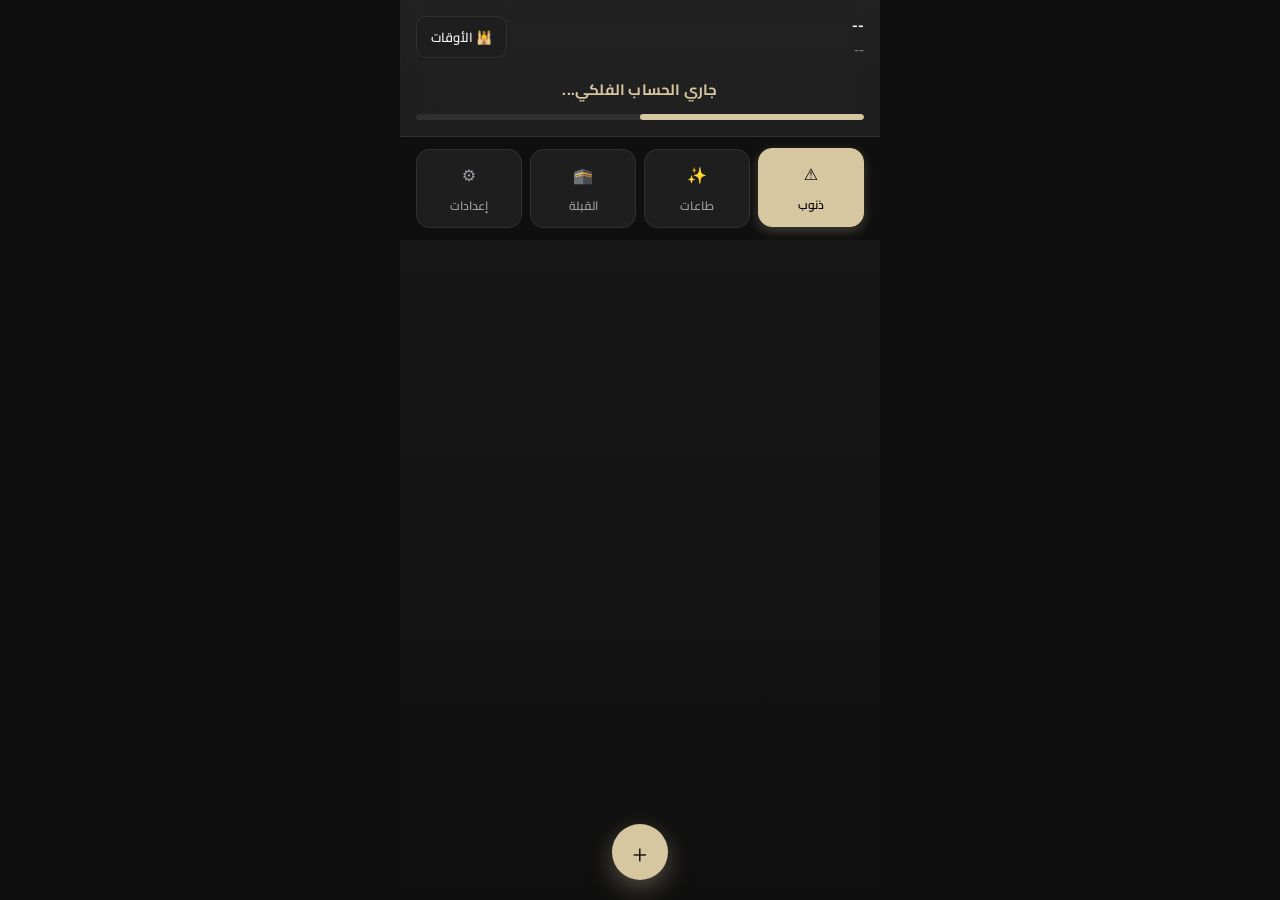
==== index.html @ 02ccfde8 "Update index.html" ====
<!DOCTYPE html>
<html lang="ar" dir="rtl">
<head>
<meta charset="UTF-8">
<meta name="viewport" content="width=device-width, initial-scale=1.0, maximum-scale=1.0, user-scalable=no">
<title>ميزان المحاسبة - النجف الأشرف</title>
<link rel="manifest" href="manifest.json?v=9">
<meta name="theme-color" content="#5f27cd">
<meta name="apple-mobile-web-app-capable" content="yes">
<link href="https://fonts.googleapis.com/css2?family=Cairo:wght@400;600;700&display=swap" rel="stylesheet">
<link rel="stylesheet" href="style.css?v=9">
</head>
<body>
<div class="app">
  <div id="offlineIndicator" class="offline-badge"></div>
  
  <header class="header">
    <div class="header-top">
      <div class="dates">
        <div id="dateText" class="date-greg">--</div>
        <div id="hijriDateDisplay" class="date-hijri">--</div>
      </div>
      <button class="btn-prayer" onclick="togglePrayerMenu()">🕌 الأوقات</button>
    </div>
    
    <div id="prayerMenu" class="prayer-dropdown">
      <div class="prayer-grid">
        <div class="p-item"><span>الفجر</span><small>قبل الشروق بساعة</small><b id="t-fajr">--:--</b></div>
        <div class="p-item"><span>الظهر</span><small>+10 دقائق</small><b id="t-dhuhr">--:--</b></div>
        <div class="p-item"><span>العصر</span><small>+10 دقائق</small><b id="t-asr">--:--</b></div>
        <div class="p-item"><span>المغرب</span><small>+10 دقائق</small><b id="t-maghrib">--:--</b></div>
        <div class="p-item"><span>العشاء</span><small>+5 دقائق</small><b id="t-isha">--:--</b></div>
      </div>
      <div class="loc-bar">
        <span id="locStatus">الافتراضي: النجف الأشرف</span>
        <button onclick="doRequestLocation()" class="btn-loc">📍 تحديث موقعي</button>
      </div>
      <div class="notify-bar">
        <button onclick="doRequestNotify()" class="btn-notify">🔔 تفعيل الإشعارات</button>
        <span id="notifyStatus" class="notify-state">غير مفعلة</span>
      </div>
    </div>

    <div class="counter-wrap">
      <div id="nextPrayerCounter" class="counter">جاري الحساب الفلكي...</div>
      <div class="progress-track"><div id="pBar" class="progress-fill"></div></div>
    </div>
  </header>

  <nav class="tabs">
    <button id="tab-sins" class="tab active" onclick="setTab('sins')"><span>⚠️</span> ذنوب</button>
    <button id="tab-obeys" class="tab" onclick="setTab('obeys')"><span>✨</span> طاعات</button>
    <button id="tab-qibla" class="tab" onclick="setTab('qibla')"><span>🕋</span> القبلة</button>
    <button id="tab-cfg" class="tab" onclick="setTab('cfg')"><span>⚙️</span> إعدادات</button>
  </nav>

  <main id="list" class="content"></main>

  <button id="fab" class="fab" onclick="openAdd()">+</button>

  <div id="overlay" class="overlay">
    <div class="modal">
      <h3 id="mTitle">إضافة عمل</h3>
      <input id="mName" type="text" placeholder="اسم العمل..." autocomplete="off">
      <textarea id="mNote" placeholder="ملاحظات..." rows="3"></textarea>
      <div class="modal-actions">
        <button onclick="saveData()" class="btn-primary">حفظ</button>
        <button id="deleteBtn" onclick="deleteCurrent()" class="btn-danger">حذف</button>
        <button onclick="closeModal()" class="btn-ghost">إلغاء</button>
      </div>
    </div>
  </div>
</div>

<script src="main.js?v=9"></script>
<script>
if('serviceWorker' in navigator){
  window.addEventListener('load', ()=>{
    navigator.serviceWorker.register('./pwabuilder-sw.js?v=9').then(reg=>{
      if(reg.waiting){ reg.waiting.postMessage({type:'SKIP_WAITING'}); }
    });
    navigator.serviceWorker.addEventListener('controllerchange', ()=>{ window.location.reload(); });
  });
}
if('caches' in window){
  caches.keys().then(keys=>{
    keys.forEach(k=>{
      if(k.includes('mizan-v6') || k.includes('mizan-v8') || k.includes('mizan-v7')){
        caches.delete(k);
      }
    });
  });
}
</script>
</body>
</html>
---- style.css ----
:root{
  --primary:#d6c7a1;
  --bg:#0f0f0f;
  --card:#1e1e1e;
  --card2:#262626;
  --border:rgba(255,255,255,0.08);
  --danger:#ff6b6b;
  --success:#2ecc71;
  --text:#f5f5f5;
  --muted:#9aa0a6;
  --warning:#ff9800;
}
*{box-sizing:border-box;margin:0;padding:0;font-family:'Cairo',system-ui,Tahoma,sans-serif}
body{background:var(--bg);color:var(--text);direction:rtl;min-height:100vh;-webkit-tap-highlight-color:transparent}
.app{max-width:480px;margin:0 auto;min-height:100vh;background:linear-gradient(180deg,#1a1a1a 0%,#0f0f0f 100%);padding-bottom:90px;position:relative}
.header{padding:16px;background:rgba(255,255,255,0.03);border-bottom:1px solid var(--border);position:sticky;top:0;backdrop-filter:blur(12px);z-index:20}
.header-top{display:flex;justify-content:space-between;align-items:flex-start;gap:12px}
.dates{flex:1}
.date-greg{font-size:14px;font-weight:700;line-height:1.3}
.date-hijri{font-size:12px;color:var(--muted);margin-top:4px}
.btn-prayer{background:var(--card);border:1px solid var(--border);color:var(--text);padding:8px 14px;border-radius:10px;font-size:13px;font-weight:600;cursor:pointer;flex-shrink:0}
.btn-prayer:active{transform:scale(0.97)}
.prayer-dropdown{display:none;margin-top:14px;background:var(--card);border-radius:16px;padding:14px;border:1px solid var(--border);animation:slideDown 0.25s ease}
@keyframes slideDown{from{opacity:0;transform:translateY(-10px)}to{opacity:1;transform:translateY(0)}}
.prayer-grid{display:grid;grid-template-columns:1fr 1fr;gap:8px}
.p-item{display:flex;flex-direction:column;gap:2px;background:rgba(255,255,255,0.04);padding:10px 12px;border-radius:12px;position:relative}
.p-item span{font-size:12px;font-weight:600;color:var(--muted)}
.p-item small{font-size:10px;color:var(--muted);opacity:0.7}
.p-item b{font-size:14px;color:var(--primary);margin-top:2px;direction:ltr;text-align:right}
.loc-bar,.notify-bar{display:flex;justify-content:space-between;align-items:center;margin-top:12px;font-size:11px;color:var(--muted);flex-wrap:wrap;gap:8px;padding-top:12px;border-top:1px solid var(--border)}
.btn-loc{background:transparent;border:1px dashed var(--primary);color:var(--primary);padding:6px 12px;border-radius:8px;font-size:11px;cursor:pointer;font-weight:600}
.btn-notify{background:var(--primary);color:#000;border:none;padding:7px 14px;border-radius:8px;font-weight:700;font-size:11px;cursor:pointer}
.notify-state{font-size:11px;font-weight:600}
.counter-wrap{margin-top:14px;text-align:center}
.counter{font-size:15px;font-weight:700;color:var(--primary);letter-spacing:0.2px;min-height:22px}
.progress-track{height:6px;background:rgba(255,255,255,0.08);border-radius:20px;margin-top:10px;overflow:hidden}
.progress-fill{height:100%;width:50%;background:var(--primary);border-radius:20px;transition:width 0.6s ease, background 0.3s ease}
.offline-badge{display:none;background:var(--warning);color:#000;text-align:center;padding:7px 12px;font-size:12px;font-weight:700}
.offline-badge.show{display:block}
.tabs{display:flex;gap:8px;padding:12px 16px;position:sticky;top:0;z-index:10;background:var(--bg)}
.tab{flex:1;display:flex;flex-direction:column;align-items:center;gap:4px;padding:10px 6px;border-radius:14px;border:1px solid var(--border);background:var(--card);color:var(--muted);font-weight:600;font-size:12px;cursor:pointer;transition:all 0.2s ease}
.tab span{font-size:16px}
.tab.active{background:var(--primary);color:#000;border-color:var(--primary);transform:translateY(-1px);box-shadow:0 4px 12px rgba(214,199,161,0.25)}
.tab:active{transform:scale(0.97)}
.content{padding:0 16px;display:flex;flex-direction:column;gap:10px;margin-top:4px;min-height:300px}
.item-card{display:flex;justify-content:space-between;align-items:center;background:var(--card);padding:14px 16px;border-radius:14px;border:1px solid var(--border);transition:all 0.2s ease}
.item-card:active{transform:scale(0.99)}
.item-card.done{opacity:0.55}
.item-card.col{flex-direction:column;align-items:stretch;gap:12px}
.item-info{flex:1;display:flex;flex-direction:column;gap:4px;min-width:0}
.item-info b{font-size:14px;font-weight:700;white-space:nowrap;overflow:hidden;text-overflow:ellipsis}
.item-info span{font-size:11px;color:var(--muted);line-height:1.4;display:-webkit-box;-webkit-line-clamp:2;-webkit-box-orient:vertical;overflow:hidden}
.btns{display:flex;gap:8px;flex-shrink:0}
.btn{width:38px;height:38px;border-radius:10px;border:1px solid var(--border);background:rgba(255,255,255,0.04);color:var(--text);cursor:pointer;display:flex;align-items:center;justify-content:center;font-size:14px;transition:all 0.15s}
.btn:active{transform:scale(0.92)}
.btn-check.active-s{background:var(--danger);color:#fff;border-color:var(--danger)}
.btn-check.active-o{background:var(--success);color:#fff;border-color:var(--success)}
.fab{position:fixed;bottom:20px;left:50%;transform:translateX(-50%);width:56px;height:56px;border-radius:50%;background:var(--primary);color:#000;border:none;font-size:28px;font-weight:300;cursor:pointer;box-shadow:0 8px 24px rgba(214,199,161,0.35);z-index:30;transition:all 0.2s}
.fab:active{transform:translateX(-50%) scale(0.92)}
.overlay{display:none;position:fixed;inset:0;background:rgba(0,0,0,0.7);backdrop-filter:blur(6px);align-items:center;justify-content:center;z-index:100;padding:20px}
.overlay.show{display:flex;animation:fadeIn 0.2s ease}
@keyframes fadeIn{from{opacity:0}to{opacity:1}}
.modal{background:var(--card2);width:100%;max-width:380px;border-radius:20px;padding:20px;border:1px solid var(--border);animation:slideUp 0.25s ease}
@keyframes slideUp{from{transform:translateY(20px);opacity:0}to{transform:translateY(0);opacity:1}}
.modal h3{margin-bottom:14px;font-size:16px}
.modal input,.modal textarea{width:100%;background:rgba(255,255,255,0.06);border:1px solid var(--border);color:var(--text);padding:12px 14px;border-radius:12px;margin-bottom:12px;font-size:14px;outline:none;transition:border 0.2s}
.modal input:focus,.modal textarea:focus{border-color:var(--primary)}
.modal-actions{display:flex;gap:10px;margin-top:4px}
.btn-primary{flex:1;background:var(--primary);color:#000;border:none;padding:11px 16px;border-radius:10px;font-weight:700;cursor:pointer}
.btn-danger{background:rgba(255,107,107,0.15);color:var(--danger);border:1px solid rgba(255,107,107,0.25);padding:11px 16px;border-radius:10px;cursor:pointer;font-weight:600}
.btn-ghost{background:rgba(255,255,255,0.06);color:var(--muted);border:1px solid var(--border);padding:11px 16px;border-radius:10px;cursor:pointer}
.row{display:flex;gap:8px;flex-wrap:wrap;align-items:center}
.stack{display:flex;flex-direction:column;gap:8px;width:100%}
.check-row{display:flex;justify-content:space-between;align-items:center;width:100%;background:rgba(255,255,255,0.05);padding:10px 14px;border-radius:10px;font-size:13px;cursor:pointer}
.check-row input{width:18px;height:18px;accent-color:var(--primary)}
.info-box{font-size:12px;background:rgba(255,255,255,0.05);padding:12px;border-radius:12px;width:100%;line-height:1.8;border:1px solid var(--border)}
.dim{color:var(--muted);font-size:11px;line-height:1.6}
.ver{text-align:center;color:#555;font-size:10px;margin-top:20px}
.qibla-wrap{display:flex;flex-direction:column;align-items:center;gap:16px;width:100%}
.compass-box{position:relative;width:260px;height:260px;border-radius:50%;background:radial-gradient(circle at 35% 35%, #2e2e2e, #121212);border:2px solid rgba(214,199,161,0.35);box-shadow:0 0 40px rgba(0,0,0,0.7), inset 0 0 30px rgba(214,199,161,0.08);display:flex;align-items:center;justify-content:center;overflow:hidden}
.compass-rose{position:absolute;inset:10px;border-radius:50%;transition:transform 0.15s linear;will-change:transform}
.compass-rose::before{content:'N';position:absolute;top:8px;left:50%;transform:translateX(-50%);color:var(--danger);font-weight:800;font-size:16px;text-shadow:0 0 6px var(--danger)}
.compass-rose::after{content:'S';position:absolute;bottom:8px;left:50%;transform:translateX(-50%);color:var(--muted);font-weight:600;font-size:12px}
.compass-marks{position:absolute;inset:0}
.compass-marks span{position:absolute;left:50%;top:50%;width:2px;height:12px;background:rgba(255,255,255,0.18);transform-origin:50% 115px;border-radius:2px}
.compass-marks span:nth-child(9n+1){height:18px;background:rgba(255,255,255,0.35);width:2.5px}
.qibla-arrow{position:absolute;left:50%;top:50%;width:0;height:0;transform-origin:50% 100%;transition:transform 0.15s linear;will-change:transform;z-index:5}
.qibla-arrow::before{content:'';position:absolute;left:-12px;top:-115px;width:24px;height:115px;background:linear-gradient(180deg,var(--primary),#b89b5e);clip-path:polygon(50% 0, 0 100%, 100% 100%);box-shadow:0 0 12px rgba(214,199,161,0.6);border-radius:2px}
.qibla-arrow::after{content:'🕋';position:absolute;left:-14px;top:-138px;font-size:22px;filter:drop-shadow(0 2px 4px rgba(0,0,0,0.5))}
.compass-center{position:absolute;left:50%;top:50%;transform:translate(-50%,-50%);width:16px;height:16px;border-radius:50%;background:var(--primary);box-shadow:0 0 12px var(--primary), inset 0 1px 2px rgba(255,255,255,0.8);z-index:10;border:2px solid #000}
.qibla-info{width:100%;display:flex;flex-direction:column;gap:8px}
.qibla-stat{display:flex;justify-content:space-between;align-items:center;background:rgba(255,255,255,0.05);padding:12px 14px;border-radius:12px;font-size:13px;border:1px solid var(--border)}
.qibla-stat b{color:var(--primary);font-size:13px;direction:ltr}
.qibla-btn{background:var(--primary);color:#000;border:none;padding:12px 18px;border-radius:12px;font-weight:800;font-size:14px;width:100%;cursor:pointer;transition:all 0.2s}
.qibla-btn:active{transform:scale(0.98)}
.qibla-hint{font-size:11px;color:var(--muted);text-align:center;line-height:1.7;padding:0 8px}
.qibla-diff{font-weight:800;font-size:13px;text-align:center;min-height:20px;color:var(--primary)}
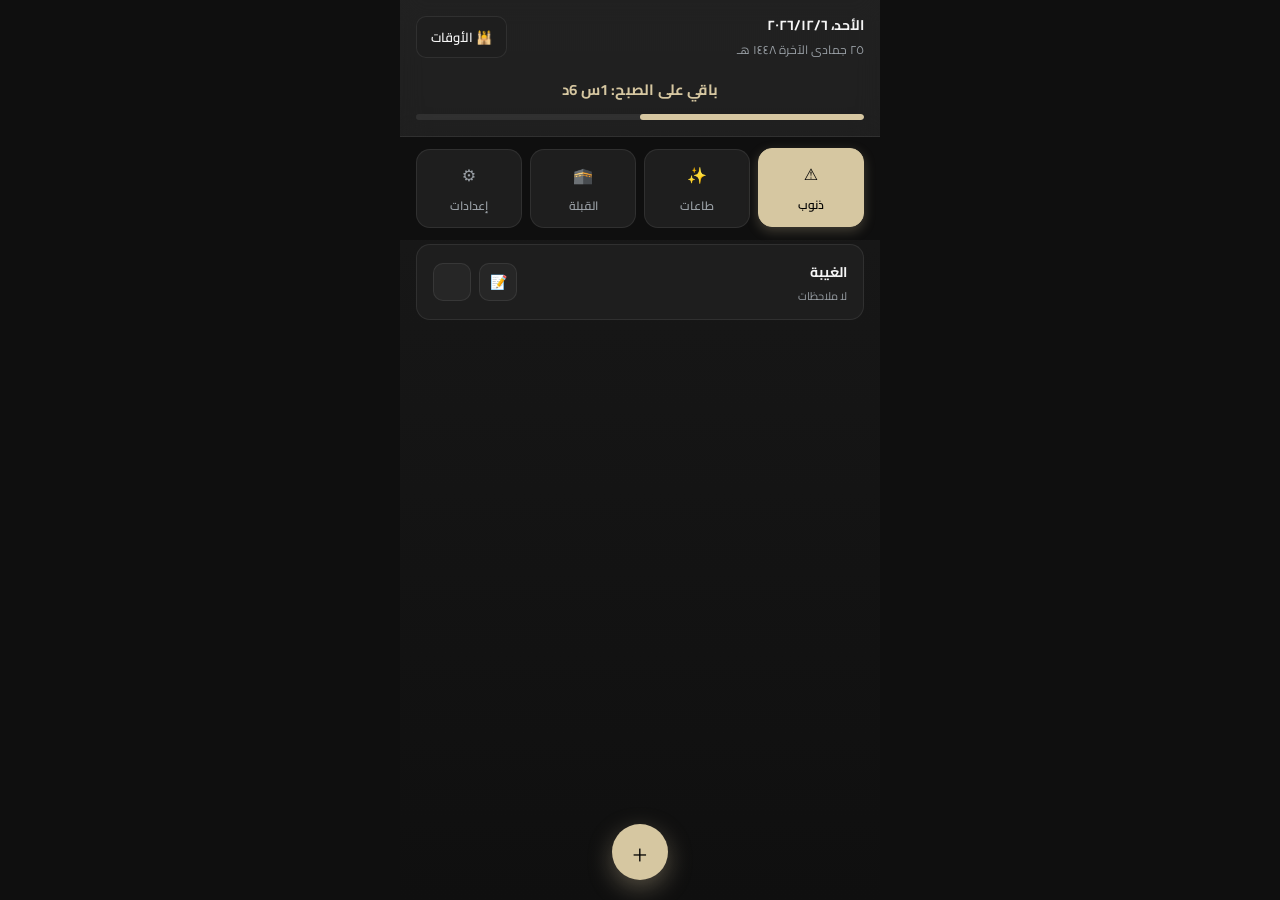
==== commit 948f535c: "Update index.html" ====
--- a/index.html
+++ b/index.html
@@ -27,9 +27,9 @@
       <div class="prayer-grid">
         <div class="p-item"><span>الفجر</span><small>قبل الشروق بساعة</small><b id="t-fajr">--:--</b></div>
         <div class="p-item"><span>الظهر</span><small>+10 دقائق</small><b id="t-dhuhr">--:--</b></div>
-        <div class="p-item"><span>العصر</span><small>+10 دقائق</small><b id="t-asr">--:--</b></div>
+        <div class="p-item"><span>العصر</span><small>غير دقيق</small><b id="t-asr">--:--</b></div>
         <div class="p-item"><span>المغرب</span><small>+10 دقائق</small><b id="t-maghrib">--:--</b></div>
-        <div class="p-item"><span>العشاء</span><small>+5 دقائق</small><b id="t-isha">--:--</b></div>
+        <div class="p-item"><span>العشاء</span><small>بعد المغرب بنصف ساعة</small><b id="t-isha">--:--</b></div>
       </div>
       <div class="loc-bar">
         <span id="locStatus">الافتراضي: النجف الأشرف</span>
--- a/style.css
+++ b/style.css
@@ -9,6 +9,13 @@
   --text:#f5f5f5;
   --muted:#9aa0a6;
   --warning:#ff9800;
+  --p: var(--primary);
+  --sin: var(--danger);
+  --ok: var(--success);
+  --t: var(--text);
+  --dim: var(--muted);
+  --sin-color: var(--danger);
+  --obey-color: var(--success);
 }
 *{box-sizing:border-box;margin:0;padding:0;font-family:'Cairo',system-ui,Tahoma,sans-serif}
 body{background:var(--bg);color:var(--text);direction:rtl;min-height:100vh;-webkit-tap-highlight-color:transparent}
@@ -20,8 +27,7 @@
 .date-hijri{font-size:12px;color:var(--muted);margin-top:4px}
 .btn-prayer{background:var(--card);border:1px solid var(--border);color:var(--text);padding:8px 14px;border-radius:10px;font-size:13px;font-weight:600;cursor:pointer;flex-shrink:0}
 .btn-prayer:active{transform:scale(0.97)}
-.prayer-dropdown{display:none;margin-top:14px;background:var(--card);border-radius:16px;padding:14px;border:1px solid var(--border);animation:slideDown 0.25s ease}
-@keyframes slideDown{from{opacity:0;transform:translateY(-10px)}to{opacity:1;transform:translateY(0)}}
+.prayer-dropdown{display:none;margin-top:14px;background:var(--card);border-radius:16px;padding:14px;border:1px solid var(--border)}
 .prayer-grid{display:grid;grid-template-columns:1fr 1fr;gap:8px}
 .p-item{display:flex;flex-direction:column;gap:2px;background:rgba(255,255,255,0.04);padding:10px 12px;border-radius:12px;position:relative}
 .p-item span{font-size:12px;font-weight:600;color:var(--muted)}
@@ -37,12 +43,18 @@
 .progress-fill{height:100%;width:50%;background:var(--primary);border-radius:20px;transition:width 0.6s ease, background 0.3s ease}
 .offline-badge{display:none;background:var(--warning);color:#000;text-align:center;padding:7px 12px;font-size:12px;font-weight:700}
 .offline-badge.show{display:block}
+/* compatibility for old HTML */
+.offline-indicator{display:none;background:var(--warning);color:#000;text-align:center;padding:7px 12px;font-size:12px;font-weight:700}
+.offline-indicator.show{display:block}
+.counter{font-size:15px;font-weight:700;color:var(--primary)}
+.progress-wrap{height:6px;background:rgba(255,255,255,0.08);border-radius:10px;margin-top:10px;overflow:hidden}
+.progress-bar{height:100%;width:50%;background:var(--primary);transition:width .5s}
 .tabs{display:flex;gap:8px;padding:12px 16px;position:sticky;top:0;z-index:10;background:var(--bg)}
 .tab{flex:1;display:flex;flex-direction:column;align-items:center;gap:4px;padding:10px 6px;border-radius:14px;border:1px solid var(--border);background:var(--card);color:var(--muted);font-weight:600;font-size:12px;cursor:pointer;transition:all 0.2s ease}
 .tab span{font-size:16px}
 .tab.active{background:var(--primary);color:#000;border-color:var(--primary);transform:translateY(-1px);box-shadow:0 4px 12px rgba(214,199,161,0.25)}
 .tab:active{transform:scale(0.97)}
-.content{padding:0 16px;display:flex;flex-direction:column;gap:10px;margin-top:4px;min-height:300px}
+.content,.list{padding:0 16px;display:flex;flex-direction:column;gap:10px;margin-top:4px;min-height:300px}
 .item-card{display:flex;justify-content:space-between;align-items:center;background:var(--card);padding:14px 16px;border-radius:14px;border:1px solid var(--border);transition:all 0.2s ease}
 .item-card:active{transform:scale(0.99)}
 .item-card.done{opacity:0.55}
@@ -55,13 +67,14 @@
 .btn:active{transform:scale(0.92)}
 .btn-check.active-s{background:var(--danger);color:#fff;border-color:var(--danger)}
 .btn-check.active-o{background:var(--success);color:#fff;border-color:var(--success)}
+.btn-save{background:var(--primary);color:#000;border:none;padding:10px 16px;border-radius:10px;font-weight:700;flex:1;cursor:pointer}
+.btn-del{background:rgba(255,107,107,.15);color:var(--danger);border:1px solid rgba(255,107,107,.2);padding:10px 16px;border-radius:10px;cursor:pointer}
+.btn-cancel{background:rgba(255,255,255,.06);color:var(--dim);border:1px solid rgba(255,255,255,.1);padding:10px 16px;border-radius:10px;cursor:pointer}
 .fab{position:fixed;bottom:20px;left:50%;transform:translateX(-50%);width:56px;height:56px;border-radius:50%;background:var(--primary);color:#000;border:none;font-size:28px;font-weight:300;cursor:pointer;box-shadow:0 8px 24px rgba(214,199,161,0.35);z-index:30;transition:all 0.2s}
 .fab:active{transform:translateX(-50%) scale(0.92)}
 .overlay{display:none;position:fixed;inset:0;background:rgba(0,0,0,0.7);backdrop-filter:blur(6px);align-items:center;justify-content:center;z-index:100;padding:20px}
-.overlay.show{display:flex;animation:fadeIn 0.2s ease}
-@keyframes fadeIn{from{opacity:0}to{opacity:1}}
-.modal{background:var(--card2);width:100%;max-width:380px;border-radius:20px;padding:20px;border:1px solid var(--border);animation:slideUp 0.25s ease}
-@keyframes slideUp{from{transform:translateY(20px);opacity:0}to{transform:translateY(0);opacity:1}}
+.overlay.show{display:flex}
+.modal{background:var(--card2);width:100%;max-width:380px;border-radius:20px;padding:20px;border:1px solid var(--border)}
 .modal h3{margin-bottom:14px;font-size:16px}
 .modal input,.modal textarea{width:100%;background:rgba(255,255,255,0.06);border:1px solid var(--border);color:var(--text);padding:12px 14px;border-radius:12px;margin-bottom:12px;font-size:14px;outline:none;transition:border 0.2s}
 .modal input:focus,.modal textarea:focus{border-color:var(--primary)}
@@ -94,4 +107,16 @@
 .qibla-btn{background:var(--primary);color:#000;border:none;padding:12px 18px;border-radius:12px;font-weight:800;font-size:14px;width:100%;cursor:pointer;transition:all 0.2s}
 .qibla-btn:active{transform:scale(0.98)}
 .qibla-hint{font-size:11px;color:var(--muted);text-align:center;line-height:1.7;padding:0 8px}
-.qibla-diff{font-weight:800;font-size:13px;text-align:center;min-height:20px;color:var(--primary)}+.qibla-diff{font-weight:800;font-size:13px;text-align:center;min-height:20px;color:var(--primary)}
+.top-row{display:flex;justify-content:space-between;align-items:flex-start}
+.date-text{font-size:14px;font-weight:600}
+.hijri-text{font-size:12px;color:var(--dim);margin-top:4px}
+.prayer-toggle-btn{background:var(--card);border:1px solid rgba(255,255,255,.1);color:var(--t);padding:8px 12px;border-radius:10px;font-size:13px;cursor:pointer}
+.prayer-menu{display:none;margin-top:12px;background:var(--card);border-radius:16px;padding:12px;border:1px solid rgba(255,255,255,.08)}
+.prayer-grid{display:grid;grid-template-columns:1fr 1fr;gap:8px}
+.p-item{display:flex;justify-content:space-between;background:rgba(255,255,255,.04);padding:10px 12px;border-radius:10px;font-size:13px}
+.p-item b{color:var(--p)}
+.loc-row,.notify-row{display:flex;justify-content:space-between;align-items:center;margin-top:10px;font-size:11px;color:var(--dim);flex-wrap:wrap;gap:8px}
+.loc-btn{background:transparent;border:1px dashed var(--p);color:var(--p);padding:6px 10px;border-radius:8px;font-size:11px;cursor:pointer}
+.notify-btn{background:var(--p);color:#000;border:none;padding:8px 14px;border-radius:10px;font-weight:700;font-size:12px;cursor:pointer}
+.notify-status{font-size:11px}
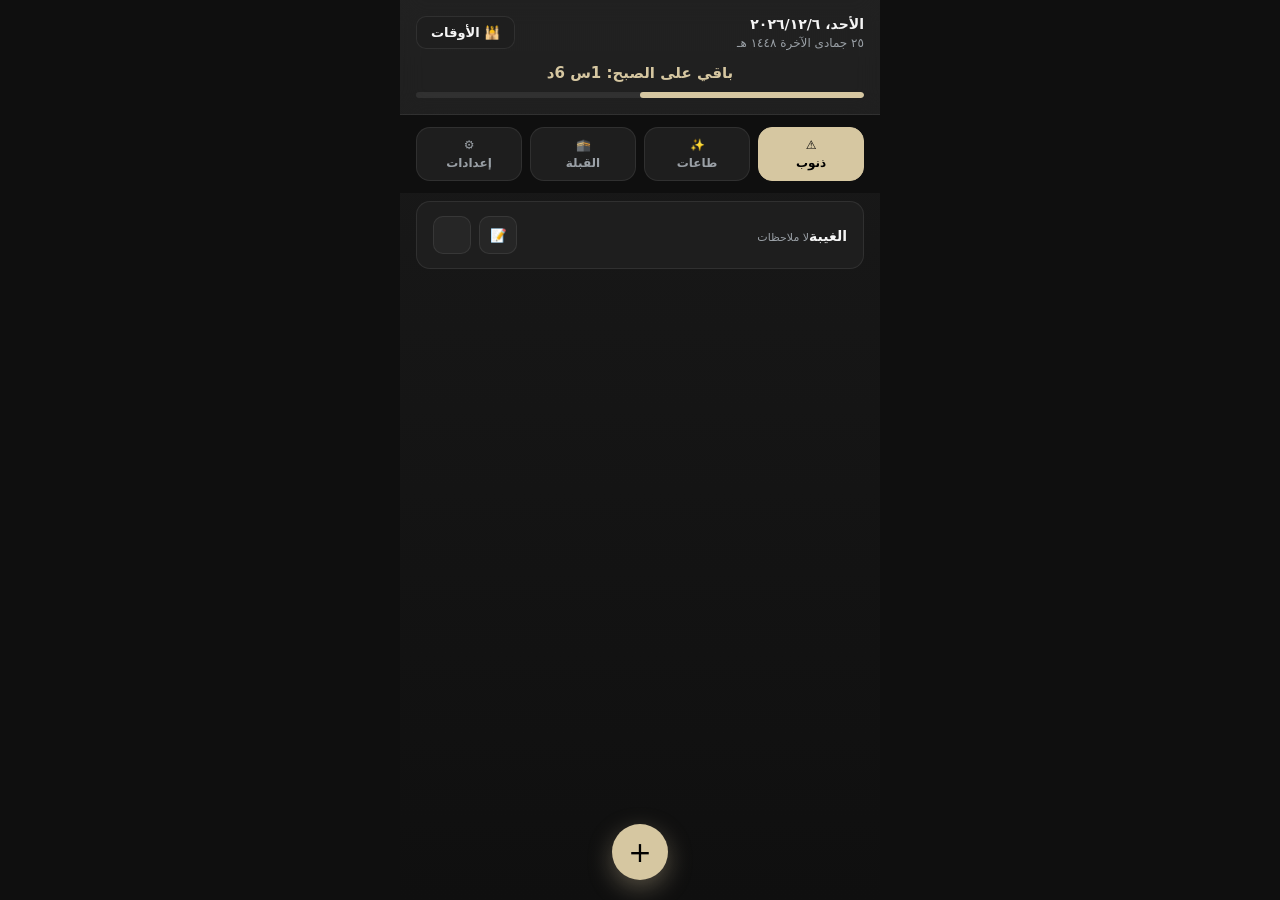
==== commit d5dfc688: "V14 offline full" ====
--- a/index.html
+++ b/index.html
@@ -4,16 +4,16 @@
 <meta charset="UTF-8">
 <meta name="viewport" content="width=device-width, initial-scale=1.0, maximum-scale=1.0, user-scalable=no">
 <title>ميزان المحاسبة - النجف الأشرف</title>
-<link rel="manifest" href="manifest.json?v=9">
+<link rel="manifest" href="manifest.json">
 <meta name="theme-color" content="#5f27cd">
 <meta name="apple-mobile-web-app-capable" content="yes">
-<link href="https://fonts.googleapis.com/css2?family=Cairo:wght@400;600;700&display=swap" rel="stylesheet">
-<link rel="stylesheet" href="style.css?v=9">
+<meta name="apple-mobile-web-app-status-bar-style" content="black-translucent">
+<link rel="stylesheet" href="style.css">
 </head>
 <body>
 <div class="app">
-  <div id="offlineIndicator" class="offline-badge"></div>
-  
+  <div id="offlineIndicator" class="offline-badge">📴 وضع بدون انترنت - حساب فلكي دقيق</div>
+
   <header class="header">
     <div class="header-top">
       <div class="dates">
@@ -22,14 +22,14 @@
       </div>
       <button class="btn-prayer" onclick="togglePrayerMenu()">🕌 الأوقات</button>
     </div>
-    
+
     <div id="prayerMenu" class="prayer-dropdown">
       <div class="prayer-grid">
         <div class="p-item"><span>الفجر</span><small>قبل الشروق بساعة</small><b id="t-fajr">--:--</b></div>
         <div class="p-item"><span>الظهر</span><small>+10 دقائق</small><b id="t-dhuhr">--:--</b></div>
-        <div class="p-item"><span>العصر</span><small>غير دقيق</small><b id="t-asr">--:--</b></div>
-        <div class="p-item"><span>المغرب</span><small>+10 دقائق</small><b id="t-maghrib">--:--</b></div>
-        <div class="p-item"><span>العشاء</span><small>بعد المغرب بنصف ساعة</small><b id="t-isha">--:--</b></div>
+        <div class="p-item"><span>العصر</span><small>بعد الظهر بساعة</small><b id="t-asr">--:--</b></div>
+        <div class="p-item"><span>المغرب</span><small>+5 دقائق</small><b id="t-maghrib">--:--</b></div>
+        <div class="p-item"><span>العشاء</span><small>بعد المغرب 30 دقيقة</small><b id="t-isha">--:--</b></div>
       </div>
       <div class="loc-bar">
         <span id="locStatus">الافتراضي: النجف الأشرف</span>
@@ -55,10 +55,9 @@
   </nav>
 
   <main id="list" class="content"></main>
-
   <button id="fab" class="fab" onclick="openAdd()">+</button>
 
-  <div id="overlay" class="overlay">
+  <div id="overlay" class="overlay" onclick="if(event.target==this)closeModal()">
     <div class="modal">
       <h3 id="mTitle">إضافة عمل</h3>
       <input id="mName" type="text" placeholder="اسم العمل..." autocomplete="off">
@@ -72,25 +71,26 @@
   </div>
 </div>
 
-<script src="main.js?v=9"></script>
+<script src="main.js"></script>
 <script>
+// تسجيل Service Worker الصحيح بدون اصدارات
 if('serviceWorker' in navigator){
   window.addEventListener('load', ()=>{
-    navigator.serviceWorker.register('./pwabuilder-sw.js?v=9').then(reg=>{
+    navigator.serviceWorker.register('./sw.js').then(reg=>{
+      console.log('SW V14 registered');
       if(reg.waiting){ reg.waiting.postMessage({type:'SKIP_WAITING'}); }
+      reg.addEventListener('updatefound', ()=>{
+        const nw = reg.installing;
+        nw.addEventListener('statechange', ()=>{
+          if(nw.state==='installed' && navigator.serviceWorker.controller){
+            nw.postMessage({type:'SKIP_WAITING'});
+          }
+        });
+      });
     });
     navigator.serviceWorker.addEventListener('controllerchange', ()=>{ window.location.reload(); });
   });
 }
-if('caches' in window){
-  caches.keys().then(keys=>{
-    keys.forEach(k=>{
-      if(k.includes('mizan-v6') || k.includes('mizan-v8') || k.includes('mizan-v7')){
-        caches.delete(k);
-      }
-    });
-  });
-}
 </script>
 </body>
-</html>+</html>
--- a/style.css
+++ b/style.css
@@ -1,122 +1,57 @@
 :root{
-  --primary:#d6c7a1;
-  --bg:#0f0f0f;
-  --card:#1e1e1e;
-  --card2:#262626;
-  --border:rgba(255,255,255,0.08);
-  --danger:#ff6b6b;
-  --success:#2ecc71;
-  --text:#f5f5f5;
-  --muted:#9aa0a6;
-  --warning:#ff9800;
-  --p: var(--primary);
-  --sin: var(--danger);
-  --ok: var(--success);
-  --t: var(--text);
-  --dim: var(--muted);
-  --sin-color: var(--danger);
-  --obey-color: var(--success);
+  --primary:#d6c7a1; --bg:#0f0f0f; --card:#1e1e1e; --card2:#262626;
+  --border:rgba(255,255,255,0.08); --danger:#ff6b6b; --success:#2ecc71;
+  --text:#f5f5f5; --muted:#9aa0a6; --warning:#ff9800;
+  --p:var(--primary); --sin:var(--danger); --ok:var(--success);
 }
-*{box-sizing:border-box;margin:0;padding:0;font-family:'Cairo',system-ui,Tahoma,sans-serif}
+*{box-sizing:border-box;margin:0;padding:0;font-family:'Cairo', system-ui, -apple-system, Tahoma, sans-serif}
 body{background:var(--bg);color:var(--text);direction:rtl;min-height:100vh;-webkit-tap-highlight-color:transparent}
 .app{max-width:480px;margin:0 auto;min-height:100vh;background:linear-gradient(180deg,#1a1a1a 0%,#0f0f0f 100%);padding-bottom:90px;position:relative}
 .header{padding:16px;background:rgba(255,255,255,0.03);border-bottom:1px solid var(--border);position:sticky;top:0;backdrop-filter:blur(12px);z-index:20}
 .header-top{display:flex;justify-content:space-between;align-items:flex-start;gap:12px}
-.dates{flex:1}
-.date-greg{font-size:14px;font-weight:700;line-height:1.3}
-.date-hijri{font-size:12px;color:var(--muted);margin-top:4px}
-.btn-prayer{background:var(--card);border:1px solid var(--border);color:var(--text);padding:8px 14px;border-radius:10px;font-size:13px;font-weight:600;cursor:pointer;flex-shrink:0}
-.btn-prayer:active{transform:scale(0.97)}
+.dates{flex:1}.date-greg{font-size:14px;font-weight:700}.date-hijri{font-size:12px;color:var(--muted);margin-top:4px}
+.btn-prayer{background:var(--card);border:1px solid var(--border);color:var(--text);padding:8px 14px;border-radius:10px;font-size:13px;font-weight:600;cursor:pointer}
 .prayer-dropdown{display:none;margin-top:14px;background:var(--card);border-radius:16px;padding:14px;border:1px solid var(--border)}
 .prayer-grid{display:grid;grid-template-columns:1fr 1fr;gap:8px}
-.p-item{display:flex;flex-direction:column;gap:2px;background:rgba(255,255,255,0.04);padding:10px 12px;border-radius:12px;position:relative}
-.p-item span{font-size:12px;font-weight:600;color:var(--muted)}
-.p-item small{font-size:10px;color:var(--muted);opacity:0.7}
-.p-item b{font-size:14px;color:var(--primary);margin-top:2px;direction:ltr;text-align:right}
+.p-item{display:flex;flex-direction:column;gap:2px;background:rgba(255,255,255,0.04);padding:10px 12px;border-radius:12px}
+.p-item span{font-size:12px;color:var(--muted)}.p-item small{font-size:10px;opacity:0.7}.p-item b{font-size:14px;color:var(--primary);direction:ltr;text-align:right}
 .loc-bar,.notify-bar{display:flex;justify-content:space-between;align-items:center;margin-top:12px;font-size:11px;color:var(--muted);flex-wrap:wrap;gap:8px;padding-top:12px;border-top:1px solid var(--border)}
 .btn-loc{background:transparent;border:1px dashed var(--primary);color:var(--primary);padding:6px 12px;border-radius:8px;font-size:11px;cursor:pointer;font-weight:600}
 .btn-notify{background:var(--primary);color:#000;border:none;padding:7px 14px;border-radius:8px;font-weight:700;font-size:11px;cursor:pointer}
-.notify-state{font-size:11px;font-weight:600}
-.counter-wrap{margin-top:14px;text-align:center}
-.counter{font-size:15px;font-weight:700;color:var(--primary);letter-spacing:0.2px;min-height:22px}
+.counter-wrap{margin-top:14px;text-align:center}.counter{font-size:15px;font-weight:700;color:var(--primary)}
 .progress-track{height:6px;background:rgba(255,255,255,0.08);border-radius:20px;margin-top:10px;overflow:hidden}
-.progress-fill{height:100%;width:50%;background:var(--primary);border-radius:20px;transition:width 0.6s ease, background 0.3s ease}
-.offline-badge{display:none;background:var(--warning);color:#000;text-align:center;padding:7px 12px;font-size:12px;font-weight:700}
-.offline-badge.show{display:block}
-/* compatibility for old HTML */
-.offline-indicator{display:none;background:var(--warning);color:#000;text-align:center;padding:7px 12px;font-size:12px;font-weight:700}
-.offline-indicator.show{display:block}
-.counter{font-size:15px;font-weight:700;color:var(--primary)}
-.progress-wrap{height:6px;background:rgba(255,255,255,0.08);border-radius:10px;margin-top:10px;overflow:hidden}
-.progress-bar{height:100%;width:50%;background:var(--primary);transition:width .5s}
-.tabs{display:flex;gap:8px;padding:12px 16px;position:sticky;top:0;z-index:10;background:var(--bg)}
-.tab{flex:1;display:flex;flex-direction:column;align-items:center;gap:4px;padding:10px 6px;border-radius:14px;border:1px solid var(--border);background:var(--card);color:var(--muted);font-weight:600;font-size:12px;cursor:pointer;transition:all 0.2s ease}
-.tab span{font-size:16px}
-.tab.active{background:var(--primary);color:#000;border-color:var(--primary);transform:translateY(-1px);box-shadow:0 4px 12px rgba(214,199,161,0.25)}
-.tab:active{transform:scale(0.97)}
-.content,.list{padding:0 16px;display:flex;flex-direction:column;gap:10px;margin-top:4px;min-height:300px}
-.item-card{display:flex;justify-content:space-between;align-items:center;background:var(--card);padding:14px 16px;border-radius:14px;border:1px solid var(--border);transition:all 0.2s ease}
-.item-card:active{transform:scale(0.99)}
-.item-card.done{opacity:0.55}
-.item-card.col{flex-direction:column;align-items:stretch;gap:12px}
-.item-info{flex:1;display:flex;flex-direction:column;gap:4px;min-width:0}
-.item-info b{font-size:14px;font-weight:700;white-space:nowrap;overflow:hidden;text-overflow:ellipsis}
-.item-info span{font-size:11px;color:var(--muted);line-height:1.4;display:-webkit-box;-webkit-line-clamp:2;-webkit-box-orient:vertical;overflow:hidden}
-.btns{display:flex;gap:8px;flex-shrink:0}
-.btn{width:38px;height:38px;border-radius:10px;border:1px solid var(--border);background:rgba(255,255,255,0.04);color:var(--text);cursor:pointer;display:flex;align-items:center;justify-content:center;font-size:14px;transition:all 0.15s}
-.btn:active{transform:scale(0.92)}
-.btn-check.active-s{background:var(--danger);color:#fff;border-color:var(--danger)}
-.btn-check.active-o{background:var(--success);color:#fff;border-color:var(--success)}
-.btn-save{background:var(--primary);color:#000;border:none;padding:10px 16px;border-radius:10px;font-weight:700;flex:1;cursor:pointer}
-.btn-del{background:rgba(255,107,107,.15);color:var(--danger);border:1px solid rgba(255,107,107,.2);padding:10px 16px;border-radius:10px;cursor:pointer}
-.btn-cancel{background:rgba(255,255,255,.06);color:var(--dim);border:1px solid rgba(255,255,255,.1);padding:10px 16px;border-radius:10px;cursor:pointer}
-.fab{position:fixed;bottom:20px;left:50%;transform:translateX(-50%);width:56px;height:56px;border-radius:50%;background:var(--primary);color:#000;border:none;font-size:28px;font-weight:300;cursor:pointer;box-shadow:0 8px 24px rgba(214,199,161,0.35);z-index:30;transition:all 0.2s}
-.fab:active{transform:translateX(-50%) scale(0.92)}
+.progress-fill{height:100%;width:50%;background:var(--primary);border-radius:20px;transition:width 0.6s ease}
+.offline-badge{display:none;background:var(--warning);color:#000;text-align:center;padding:7px 12px;font-size:12px;font-weight:700;position:sticky;top:0;z-index:30}
+.tabs{position:sticky;top:115px;z-index:15;display:flex;gap:8px;padding:12px 16px;background:#0f0f0f;width:100%;max-width:480px;margin:0 auto}
+.tab{flex:1;display:flex;flex-direction:column;align-items:center;gap:4px;padding:10px 6px;border-radius:14px;border:1px solid var(--border);background:var(--card);color:var(--muted);font-weight:600;font-size:12px;cursor:pointer}
+.tab.active{background:var(--primary);color:#000;border-color:var(--primary)}
+.content{padding:8px 16px;display:flex;flex-direction:column;gap:10px;min-height:300px}
+.item-card{display:flex;justify-content:space-between;align-items:center;background:var(--card);padding:14px 16px;border-radius:14px;border:1px solid var(--border)}
+.item-card.done{opacity:0.55}.item-card.col{flex-direction:column;align-items:stretch;gap:12px}
+.item-info b{font-size:14px}.item-info span{font-size:11px;color:var(--muted)}
+.btns{display:flex;gap:8px}.btn{width:38px;height:38px;border-radius:10px;border:1px solid var(--border);background:rgba(255,255,255,0.04);color:var(--text);cursor:pointer;display:flex;align-items:center;justify-content:center}
+.btn-check.active-s{background:var(--danger);color:#fff}.btn-check.active-o{background:var(--success);color:#fff}
+.btn-save{background:var(--primary);color:#000;border:none;padding:10px 16px;border-radius:10px;font-weight:700;cursor:pointer}
+.btn-cancel{background:rgba(255,255,255,.06);color:var(--muted);border:1px solid var(--border);padding:10px 16px;border-radius:10px;cursor:pointer}
+.fab{position:fixed;bottom:20px;left:50%;transform:translateX(-50%);width:56px;height:56px;border-radius:50%;background:var(--primary);color:#000;border:none;font-size:28px;box-shadow:0 8px 24px rgba(214,199,161,0.35);z-index:30}
 .overlay{display:none;position:fixed;inset:0;background:rgba(0,0,0,0.7);backdrop-filter:blur(6px);align-items:center;justify-content:center;z-index:100;padding:20px}
-.overlay.show{display:flex}
-.modal{background:var(--card2);width:100%;max-width:380px;border-radius:20px;padding:20px;border:1px solid var(--border)}
-.modal h3{margin-bottom:14px;font-size:16px}
-.modal input,.modal textarea{width:100%;background:rgba(255,255,255,0.06);border:1px solid var(--border);color:var(--text);padding:12px 14px;border-radius:12px;margin-bottom:12px;font-size:14px;outline:none;transition:border 0.2s}
-.modal input:focus,.modal textarea:focus{border-color:var(--primary)}
-.modal-actions{display:flex;gap:10px;margin-top:4px}
-.btn-primary{flex:1;background:var(--primary);color:#000;border:none;padding:11px 16px;border-radius:10px;font-weight:700;cursor:pointer}
-.btn-danger{background:rgba(255,107,107,0.15);color:var(--danger);border:1px solid rgba(255,107,107,0.25);padding:11px 16px;border-radius:10px;cursor:pointer;font-weight:600}
+.overlay.show{display:flex}.modal{background:var(--card2);width:100%;max-width:380px;border-radius:20px;padding:20px;border:1px solid var(--border)}
+.modal input,.modal textarea{width:100%;background:rgba(255,255,255,0.06);border:1px solid var(--border);color:var(--text);padding:12px 14px;border-radius:12px;margin-bottom:12px;font-size:14px;outline:none}
+.modal-actions{display:flex;gap:10px}.btn-primary{flex:1;background:var(--primary);color:#000;border:none;padding:11px 16px;border-radius:10px;font-weight:700;cursor:pointer}
+.btn-danger{background:rgba(255,107,107,0.15);color:var(--danger);border:1px solid rgba(255,107,107,0.25);padding:11px 16px;border-radius:10px;cursor:pointer}
 .btn-ghost{background:rgba(255,255,255,0.06);color:var(--muted);border:1px solid var(--border);padding:11px 16px;border-radius:10px;cursor:pointer}
-.row{display:flex;gap:8px;flex-wrap:wrap;align-items:center}
-.stack{display:flex;flex-direction:column;gap:8px;width:100%}
-.check-row{display:flex;justify-content:space-between;align-items:center;width:100%;background:rgba(255,255,255,0.05);padding:10px 14px;border-radius:10px;font-size:13px;cursor:pointer}
-.check-row input{width:18px;height:18px;accent-color:var(--primary)}
-.info-box{font-size:12px;background:rgba(255,255,255,0.05);padding:12px;border-radius:12px;width:100%;line-height:1.8;border:1px solid var(--border)}
-.dim{color:var(--muted);font-size:11px;line-height:1.6}
-.ver{text-align:center;color:#555;font-size:10px;margin-top:20px}
+.row{display:flex;gap:8px;flex-wrap:wrap;align-items:center}.stack{display:flex;flex-direction:column;gap:8px}
+.check-row{display:flex;justify-content:space-between;align-items:center;background:rgba(255,255,255,0.05);padding:10px 14px;border-radius:10px;font-size:13px}
+.dim{color:var(--muted);font-size:11px}.ver{text-align:center;color:#555;font-size:10px;margin-top:20px}
 .qibla-wrap{display:flex;flex-direction:column;align-items:center;gap:16px;width:100%}
-.compass-box{position:relative;width:260px;height:260px;border-radius:50%;background:radial-gradient(circle at 35% 35%, #2e2e2e, #121212);border:2px solid rgba(214,199,161,0.35);box-shadow:0 0 40px rgba(0,0,0,0.7), inset 0 0 30px rgba(214,199,161,0.08);display:flex;align-items:center;justify-content:center;overflow:hidden}
-.compass-rose{position:absolute;inset:10px;border-radius:50%;transition:transform 0.15s linear;will-change:transform}
-.compass-rose::before{content:'N';position:absolute;top:8px;left:50%;transform:translateX(-50%);color:var(--danger);font-weight:800;font-size:16px;text-shadow:0 0 6px var(--danger)}
-.compass-rose::after{content:'S';position:absolute;bottom:8px;left:50%;transform:translateX(-50%);color:var(--muted);font-weight:600;font-size:12px}
-.compass-marks{position:absolute;inset:0}
+.compass-box{position:relative;width:260px;height:260px;border-radius:50%;background:radial-gradient(circle at 35% 35%, #2e2e2e, #121212);border:2px solid rgba(214,199,161,0.35);display:flex;align-items:center;justify-content:center}
+.compass-rose{position:absolute;inset:10px;border-radius:50%;transition:transform 0.15s linear}
+.compass-rose::before{content:'N';position:absolute;top:8px;left:50%;transform:translateX(-50%);color:var(--danger);font-weight:800;font-size:16px}
 .compass-marks span{position:absolute;left:50%;top:50%;width:2px;height:12px;background:rgba(255,255,255,0.18);transform-origin:50% 115px;border-radius:2px}
-.compass-marks span:nth-child(9n+1){height:18px;background:rgba(255,255,255,0.35);width:2.5px}
-.qibla-arrow{position:absolute;left:50%;top:50%;width:0;height:0;transform-origin:50% 100%;transition:transform 0.15s linear;will-change:transform;z-index:5}
-.qibla-arrow::before{content:'';position:absolute;left:-12px;top:-115px;width:24px;height:115px;background:linear-gradient(180deg,var(--primary),#b89b5e);clip-path:polygon(50% 0, 0 100%, 100% 100%);box-shadow:0 0 12px rgba(214,199,161,0.6);border-radius:2px}
-.qibla-arrow::after{content:'🕋';position:absolute;left:-14px;top:-138px;font-size:22px;filter:drop-shadow(0 2px 4px rgba(0,0,0,0.5))}
-.compass-center{position:absolute;left:50%;top:50%;transform:translate(-50%,-50%);width:16px;height:16px;border-radius:50%;background:var(--primary);box-shadow:0 0 12px var(--primary), inset 0 1px 2px rgba(255,255,255,0.8);z-index:10;border:2px solid #000}
-.qibla-info{width:100%;display:flex;flex-direction:column;gap:8px}
-.qibla-stat{display:flex;justify-content:space-between;align-items:center;background:rgba(255,255,255,0.05);padding:12px 14px;border-radius:12px;font-size:13px;border:1px solid var(--border)}
-.qibla-stat b{color:var(--primary);font-size:13px;direction:ltr}
-.qibla-btn{background:var(--primary);color:#000;border:none;padding:12px 18px;border-radius:12px;font-weight:800;font-size:14px;width:100%;cursor:pointer;transition:all 0.2s}
-.qibla-btn:active{transform:scale(0.98)}
-.qibla-hint{font-size:11px;color:var(--muted);text-align:center;line-height:1.7;padding:0 8px}
-.qibla-diff{font-weight:800;font-size:13px;text-align:center;min-height:20px;color:var(--primary)}
-.top-row{display:flex;justify-content:space-between;align-items:flex-start}
-.date-text{font-size:14px;font-weight:600}
-.hijri-text{font-size:12px;color:var(--dim);margin-top:4px}
-.prayer-toggle-btn{background:var(--card);border:1px solid rgba(255,255,255,.1);color:var(--t);padding:8px 12px;border-radius:10px;font-size:13px;cursor:pointer}
-.prayer-menu{display:none;margin-top:12px;background:var(--card);border-radius:16px;padding:12px;border:1px solid rgba(255,255,255,.08)}
-.prayer-grid{display:grid;grid-template-columns:1fr 1fr;gap:8px}
-.p-item{display:flex;justify-content:space-between;background:rgba(255,255,255,.04);padding:10px 12px;border-radius:10px;font-size:13px}
-.p-item b{color:var(--p)}
-.loc-row,.notify-row{display:flex;justify-content:space-between;align-items:center;margin-top:10px;font-size:11px;color:var(--dim);flex-wrap:wrap;gap:8px}
-.loc-btn{background:transparent;border:1px dashed var(--p);color:var(--p);padding:6px 10px;border-radius:8px;font-size:11px;cursor:pointer}
-.notify-btn{background:var(--p);color:#000;border:none;padding:8px 14px;border-radius:10px;font-weight:700;font-size:12px;cursor:pointer}
-.notify-status{font-size:11px}
+.qibla-arrow{position:absolute;left:50%;top:50%;width:0;height:0;transition:transform 0.15s linear;z-index:5}
+.qibla-arrow::before{content:'';position:absolute;left:-12px;top:-115px;width:24px;height:115px;background:linear-gradient(180deg,var(--primary),#b89b5e);clip-path:polygon(50% 0, 0 100%, 100% 100%)}
+.qibla-arrow::after{content:'🕋';position:absolute;left:-14px;top:-138px;font-size:22px}
+.compass-center{position:absolute;left:50%;top:50%;transform:translate(-50%,-50%);width:16px;height:16px;border-radius:50%;background:var(--primary);z-index:10;border:2px solid #000}
+.qibla-info{width:100%;display:flex;flex-direction:column;gap:8px}.qibla-stat{display:flex;justify-content:space-between;background:rgba(255,255,255,0.05);padding:12px 14px;border-radius:12px;font-size:13px;border:1px solid var(--border)}
+.qibla-stat b{color:var(--primary)}.qibla-btn{background:var(--primary);color:#000;border:none;padding:12px 18px;border-radius:12px;font-weight:800;width:100%;cursor:pointer}
+.qibla-hint{font-size:12px;color:var(--primary);text-align:center;font-weight:700}.qibla-sub-hint{font-size:11px;color:var(--muted);text-align:center}
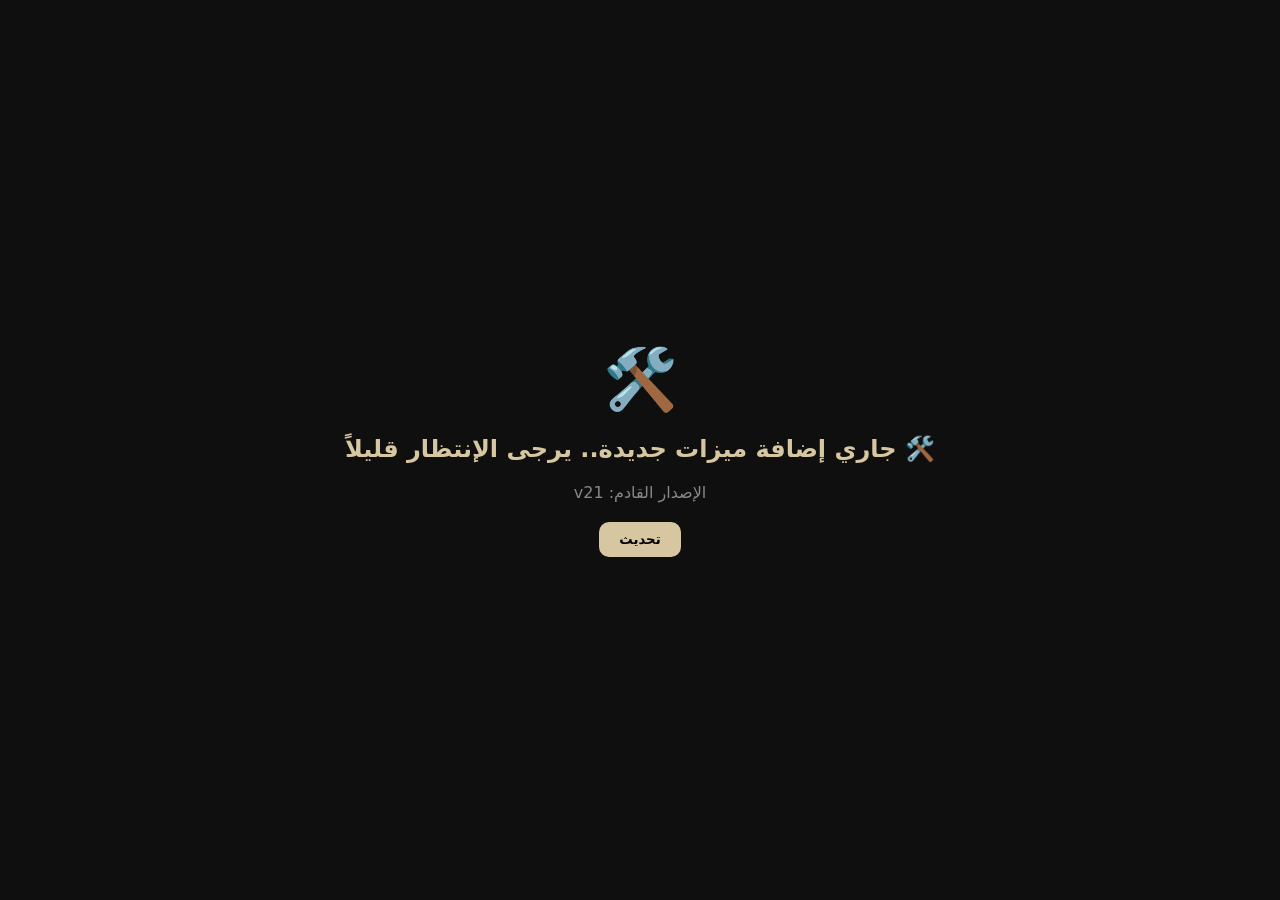
==== commit a05135c0: "Update index.html" ====
--- a/index.html
+++ b/index.html
@@ -3,7 +3,7 @@
 <head>
 <meta charset="UTF-8">
 <meta name="viewport" content="width=device-width, initial-scale=1.0, maximum-scale=1.0, user-scalable=no">
-<title>ميزان المحاسبة - النجف الأشرف</title>
+<title>ميزان المحاسبة</title>
 <link rel="manifest" href="manifest.json">
 <meta name="theme-color" content="#5f27cd">
 <meta name="apple-mobile-web-app-capable" content="yes">
@@ -30,6 +30,7 @@
         <div class="p-item"><span>العصر</span><small>بعد الظهر بساعة</small><b id="t-asr">--:--</b></div>
         <div class="p-item"><span>المغرب</span><small>+5 دقائق</small><b id="t-maghrib">--:--</b></div>
         <div class="p-item"><span>العشاء</span><small>بعد المغرب 30 دقيقة</small><b id="t-isha">--:--</b></div>
+        <div class="p-item"><span>الليل</span><small>الثلث الأخير من الليل</small><b id="t-layl">--:--</b></div>
       </div>
       <div class="loc-bar">
         <span id="locStatus">الافتراضي: النجف الأشرف</span>
@@ -71,6 +72,10 @@
   </div>
 </div>
 
+<script src="./app-config.json" type="application/json"></script>
+<script src="./control.js"></script>
+<script src="./main.js"></script>
+
 <script src="main.js"></script>
 <script>
 // تسجيل Service Worker الصحيح بدون اصدارات
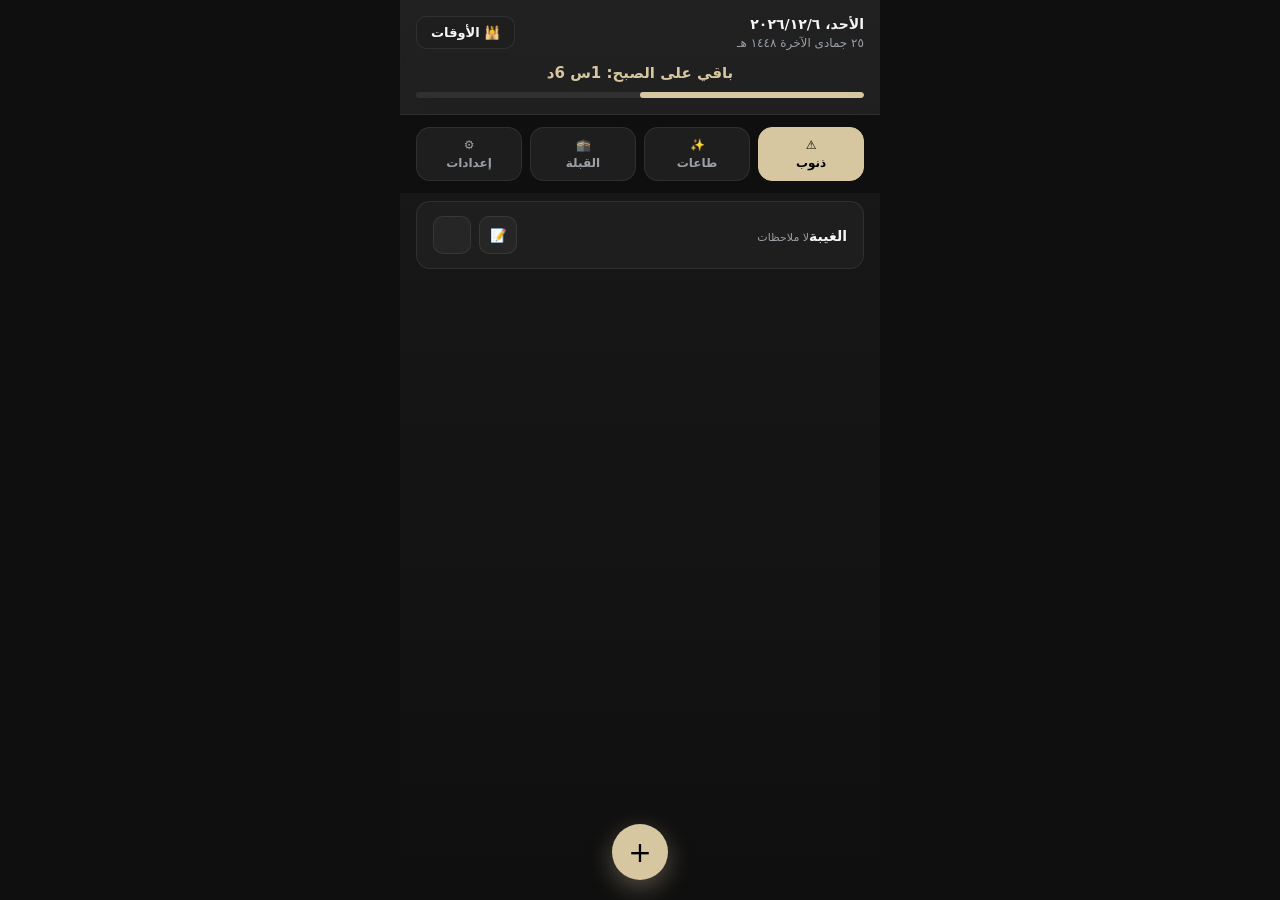
==== commit 47d6fdef: "Update index.html" ====
--- a/index.html
+++ b/index.html
@@ -4,10 +4,14 @@
 <meta charset="UTF-8">
 <meta name="viewport" content="width=device-width, initial-scale=1.0, maximum-scale=1.0, user-scalable=no">
 <title>ميزان المحاسبة</title>
-<link rel="manifest" href="manifest.json">
+<meta name="description" content="ميزان المحاسبة - متابعة الذنوب والطاعات مع أوقات الصلاة الفلكية الدقيقة والقبلة بدون انترنت">
 <meta name="theme-color" content="#5f27cd">
+<meta name="color-scheme" content="dark">
 <meta name="apple-mobile-web-app-capable" content="yes">
 <meta name="apple-mobile-web-app-status-bar-style" content="black-translucent">
+<meta name="apple-mobile-web-app-title" content="الميزان">
+<link rel="apple-touch-icon" href="./icons/icon-192.png">
+<link rel="manifest" href="manifest.json">
 <link rel="stylesheet" href="style.css">
 </head>
 <body>
@@ -20,17 +24,15 @@
         <div id="dateText" class="date-greg">--</div>
         <div id="hijriDateDisplay" class="date-hijri">--</div>
       </div>
-      <button class="btn-prayer" onclick="togglePrayerMenu()">🕌 الأوقات</button>
+      <button class="btn-prayer" onclick="togglePrayerMenu()" aria-label="اوقات الصلاة">🕌 الأوقات</button>
     </div>
 
     <div id="prayerMenu" class="prayer-dropdown">
       <div class="prayer-grid">
         <div class="p-item"><span>الفجر</span><small>قبل الشروق بساعة</small><b id="t-fajr">--:--</b></div>
         <div class="p-item"><span>الظهر</span><small>+10 دقائق</small><b id="t-dhuhr">--:--</b></div>
-        <div class="p-item"><span>العصر</span><small>بعد الظهر بساعة</small><b id="t-asr">--:--</b></div>
         <div class="p-item"><span>المغرب</span><small>+5 دقائق</small><b id="t-maghrib">--:--</b></div>
-        <div class="p-item"><span>العشاء</span><small>بعد المغرب 30 دقيقة</small><b id="t-isha">--:--</b></div>
-        <div class="p-item"><span>الليل</span><small>الثلث الأخير من الليل</small><b id="t-layl">--:--</b></div>
+        <div class="p-item" style="border:1px solid rgba(214,199,161,0.3)"><span>الليل</span><small>قبل الشروق 220 دقيقة</small><b id="t-layl">--:--</b></div>
       </div>
       <div class="loc-bar">
         <span id="locStatus">الافتراضي: النجف الأشرف</span>
@@ -56,7 +58,7 @@
   </nav>
 
   <main id="list" class="content"></main>
-  <button id="fab" class="fab" onclick="openAdd()">+</button>
+  <button id="fab" class="fab" onclick="openAdd()" aria-label="اضافة">+</button>
 
   <div id="overlay" class="overlay" onclick="if(event.target==this)closeModal()">
     <div class="modal">
@@ -72,30 +74,32 @@
   </div>
 </div>
 
-<script src="./app-config.json" type="application/json"></script>
-<script src="./control.js"></script>
-<script src="./main.js"></script>
+<!-- ملف التحكم بالتحديثات -->
+<script src="./control.js" defer></script>
+<!-- الملف الرئيسي - مرة واحدة فقط -->
+<script src="./main.js" defer></script>
 
-<script src="main.js"></script>
 <script>
-// تسجيل Service Worker الصحيح بدون اصدارات
+// تسجيل Service Worker المطور للإشعارات الخلفية V21
 if('serviceWorker' in navigator){
   window.addEventListener('load', ()=>{
     navigator.serviceWorker.register('./sw.js').then(reg=>{
-      console.log('SW V14 registered');
+      console.log('SW V21 registered - background notify ready');
       if(reg.waiting){ reg.waiting.postMessage({type:'SKIP_WAITING'}); }
       reg.addEventListener('updatefound', ()=>{
         const nw = reg.installing;
+        if(!nw) return;
         nw.addEventListener('statechange', ()=>{
           if(nw.state==='installed' && navigator.serviceWorker.controller){
             nw.postMessage({type:'SKIP_WAITING'});
           }
         });
       });
-    });
+    }).catch(err=>console.log('SW fail',err));
     navigator.serviceWorker.addEventListener('controllerchange', ()=>{ window.location.reload(); });
   });
 }
 </script>
+<noscript><div style="text-align:center;padding:20px;color:#d6c7a1">التطبيق يحتاج تفعيل JavaScript ليعمل</div></noscript>
 </body>
-</html>
+</html>
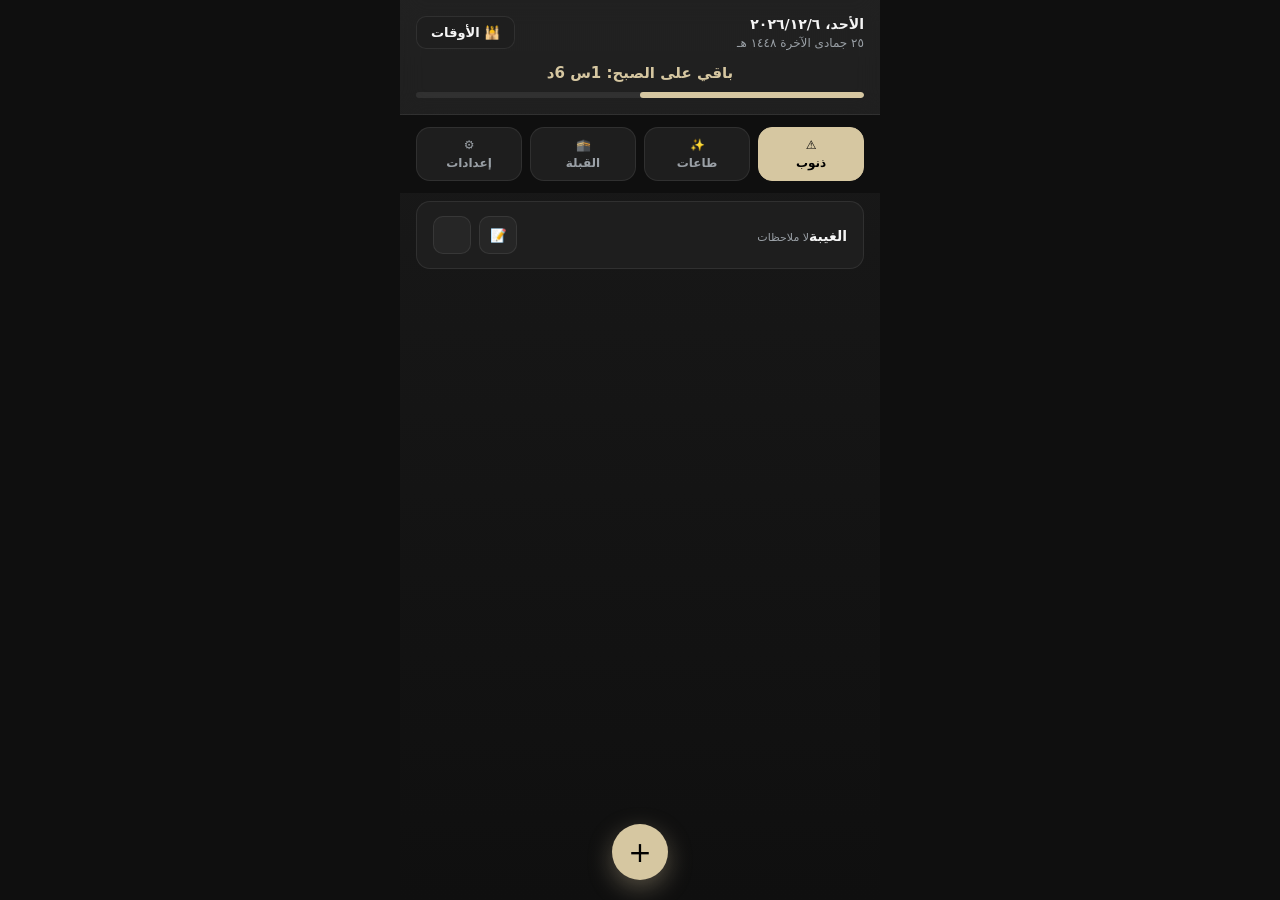
==== commit f4b20216: "Update index.html" ====
--- a/index.html
+++ b/index.html
@@ -31,7 +31,7 @@
       <div class="prayer-grid">
         <div class="p-item"><span>الفجر</span><small>قبل الشروق بساعة</small><b id="t-fajr">--:--</b></div>
         <div class="p-item"><span>الظهر</span><small>+10 دقائق</small><b id="t-dhuhr">--:--</b></div>
-        <div class="p-item"><span>المغرب</span><small>+5 دقائق</small><b id="t-maghrib">--:--</b></div>
+        <div class="p-item"><span>المغرب</span><small>+10 دقائق</small><b id="t-maghrib">--:--</b></div>
         <div class="p-item" style="border:1px solid rgba(214,199,161,0.3)"><span>الليل</span><small>قبل الشروق 220 دقيقة</small><b id="t-layl">--:--</b></div>
       </div>
       <div class="loc-bar">
